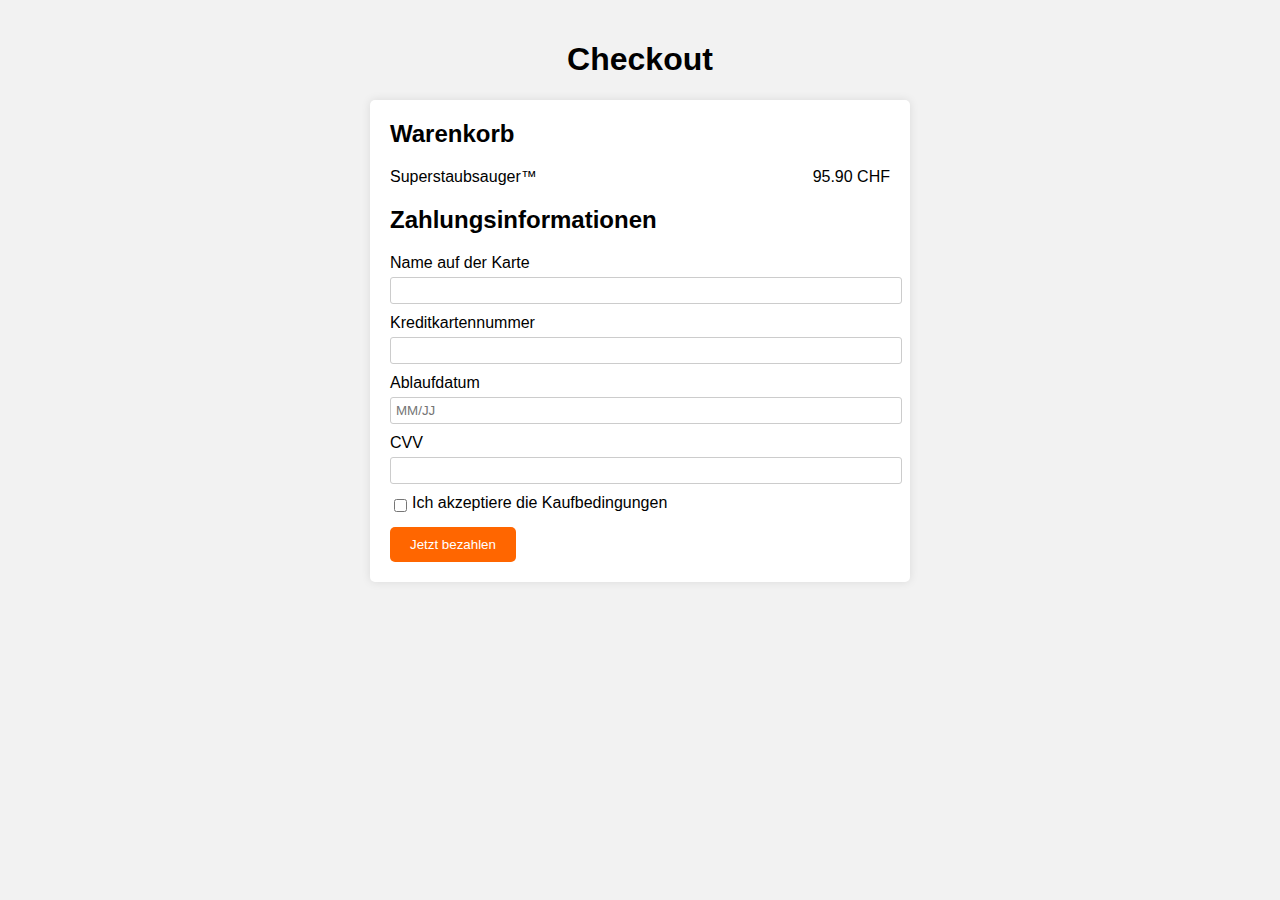
==== webseite/checkout.html @ b3aaa096 "Existing Project push" ====
<!DOCTYPE html>
<html>
  <head>
    <title>Checkout - Superstaubsauger™</title>
    <link rel="stylesheet" href="style_checkout.css">
  </head>
  <body>
    <h1>Checkout</h1>
    <div class="cart">
      <h2>Warenkorb</h2>
      <div class="cart-item">
        <span>Superstaubsauger™</span>
        <span>95.90 CHF</span>
      </div>
      <form id="payment-form" onsubmit="return validateForm()">
        <div class="payment">
          <h2>Zahlungsinformationen</h2>
          <label for="name">Name auf der Karte</label>
          <input type="text" id="name" name="name" required>
          <label for="card-number">Kreditkartennummer</label>
          <input type="text" id="card-number" name="card-number" required>
          <label for="expiry">Ablaufdatum</label>
          <input type="text" id="expiry" name="expiry" placeholder="MM/JJ" required>
          <label for="cvv">CVV</label>
          <input type="text" id="cvv" name="cvv" required>
          <div class="terms">
            <input type="checkbox" id="terms" name="terms" required>
            <label for="terms">Ich akzeptiere die Kaufbedingungen</label>
          </div>
          <button type="submit">Jetzt bezahlen</button>
        </div>
      </form>
    </div>
    <script src="validation.js"></script>
  </body>
</html>
---- webseite/style_checkout.css ----
body {
    font-family: Arial, sans-serif;
    background-color: #f2f2f2;
    margin: 0;
    padding: 20px;
  }
  
  h1 {
    text-align: center;
  }
  
  .cart {
    background-color: #fff;
    padding: 20px;
    border-radius: 5px;
    box-shadow: 0 0 10px rgba(0, 0, 0, 0.1);
    max-width: 500px;
    margin: 0 auto;
  }
  
  .cart h2 {
    margin-top: 0;
  }
  
  .cart-item {
    display: flex;
    justify-content: space-between;
    align-items: center;
    margin-bottom: 10px;
  }
  
  .payment {
    margin-top: 20px;
  }
  
  .payment label {
    display: block;
    margin-bottom: 5px;
  }
  
  .payment input[type="text"] {
    width: 100%;
    padding: 5px;
    margin-bottom: 10px;
    border-radius: 3px;
    border: 1px solid #ccc;
  }
  
  .terms {
    display: flex;
    align-items: center;
    margin-bottom: 10px;
  }
  
  .terms input[type="checkbox"] {
    margin-right: 5px;
  }
  
  .payment button {
    background-color: #ff6600;
    color: white;
    padding: 10px 20px;
    border: none;
    border-radius: 5px;
    cursor: pointer;
  }
  
  .payment button:hover {
    background-color: #ad4500c6;
  }
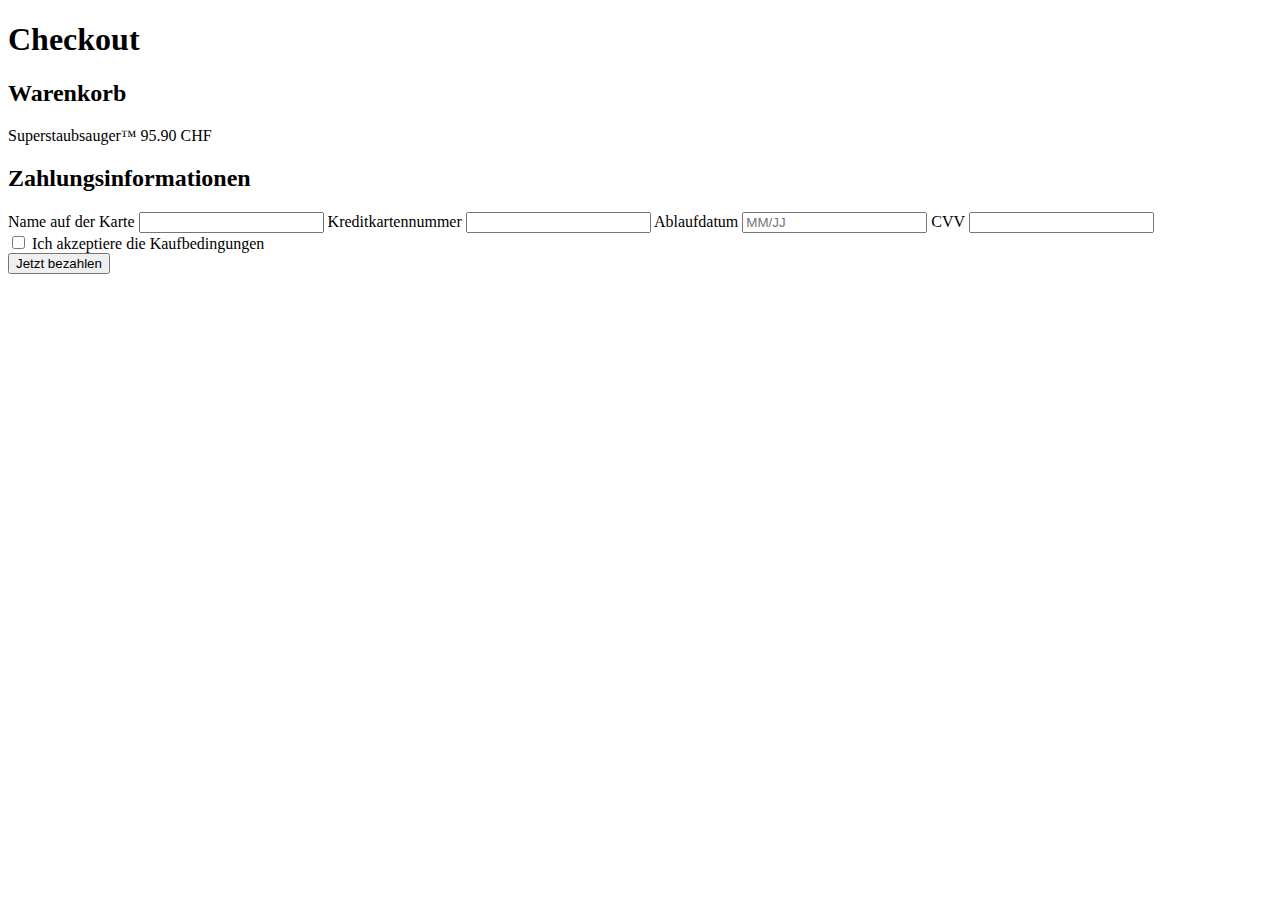
==== commit fa0de52e: "Kontakt Formular und Über uns optimiert." ====
--- a/webseite/checkout.html
+++ b/webseite/checkout.html
@@ -2,7 +2,7 @@
 <html>
   <head>
     <title>Checkout - Superstaubsauger™</title>
-    <link rel="stylesheet" href="style_checkout.css">
+    <link rel="stylesheet" href="/css/style_checkout.css">
   </head>
   <body>
     <h1>Checkout</h1>
@@ -31,6 +31,6 @@
         </div>
       </form>
     </div>
-    <script src="validation.js"></script>
+    <script src="/js/validation.js"></script>
   </body>
 </html>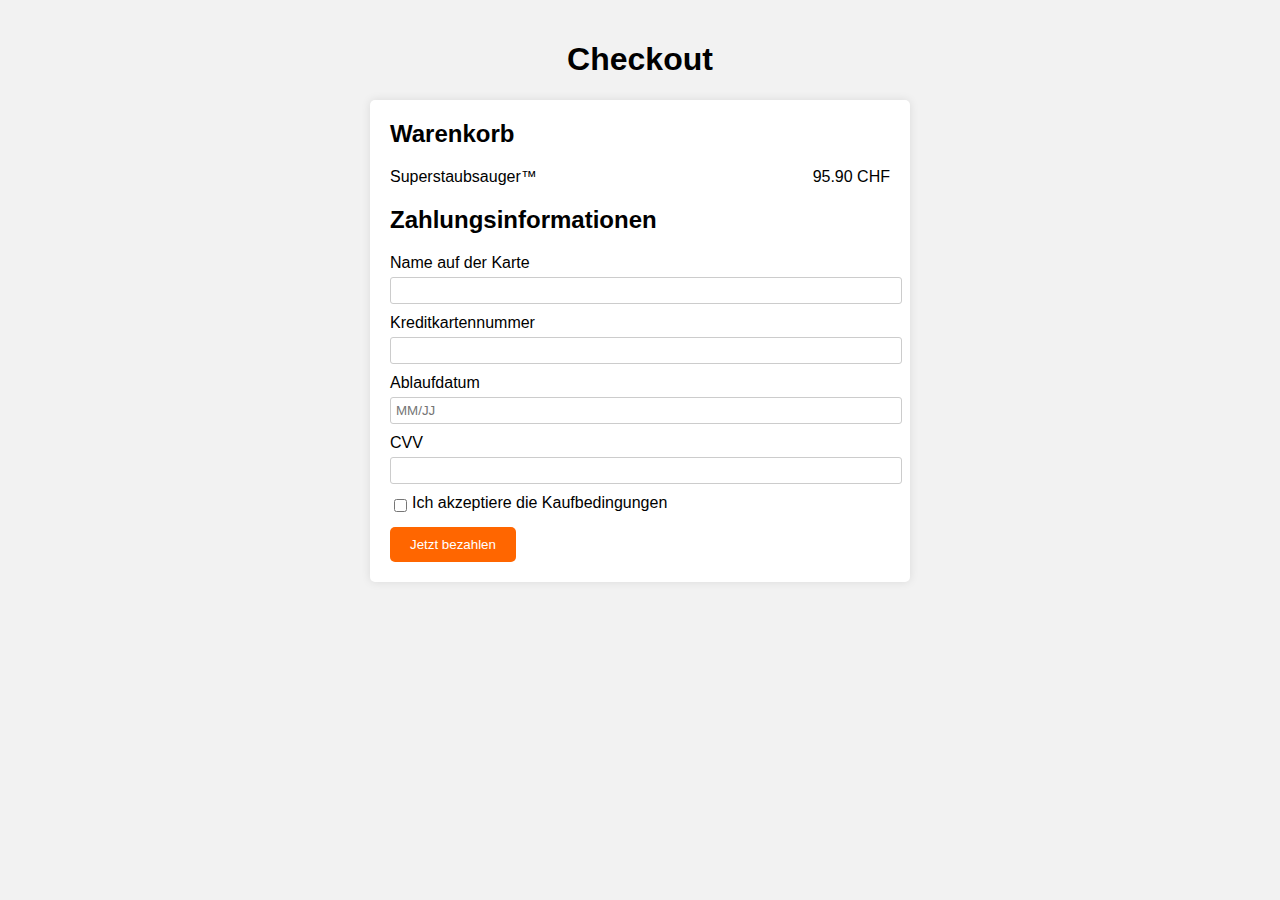
==== commit c2abab2b: ""/" href fix" ====
--- a/webseite/checkout.html
+++ b/webseite/checkout.html
@@ -2,7 +2,7 @@
 <html>
   <head>
     <title>Checkout - Superstaubsauger™</title>
-    <link rel="stylesheet" href="/css/style_checkout.css">
+    <link rel="stylesheet" href="css/style_checkout.css">
   </head>
   <body>
     <h1>Checkout</h1>
@@ -31,6 +31,6 @@
         </div>
       </form>
     </div>
-    <script src="/js/validation.js"></script>
+    <script src="js/validation.js"></script>
   </body>
 </html>--- a/webseite/css/style_checkout.css
+++ b/webseite/css/style_checkout.css
@@ -0,0 +1,70 @@
+body {
+    font-family: Arial, sans-serif;
+    background-color: #f2f2f2;
+    margin: 0;
+    padding: 20px;
+  }
+  
+  h1 {
+    text-align: center;
+  }
+  
+  .cart {
+    background-color: #fff;
+    padding: 20px;
+    border-radius: 5px;
+    box-shadow: 0 0 10px rgba(0, 0, 0, 0.1);
+    max-width: 500px;
+    margin: 0 auto;
+  }
+  
+  .cart h2 {
+    margin-top: 0;
+  }
+  
+  .cart-item {
+    display: flex;
+    justify-content: space-between;
+    align-items: center;
+    margin-bottom: 10px;
+  }
+  
+  .payment {
+    margin-top: 20px;
+  }
+  
+  .payment label {
+    display: block;
+    margin-bottom: 5px;
+  }
+  
+  .payment input[type="text"] {
+    width: 100%;
+    padding: 5px;
+    margin-bottom: 10px;
+    border-radius: 3px;
+    border: 1px solid #ccc;
+  }
+  
+  .terms {
+    display: flex;
+    align-items: center;
+    margin-bottom: 10px;
+  }
+  
+  .terms input[type="checkbox"] {
+    margin-right: 5px;
+  }
+  
+  .payment button {
+    background-color: #ff6600;
+    color: white;
+    padding: 10px 20px;
+    border: none;
+    border-radius: 5px;
+    cursor: pointer;
+  }
+  
+  .payment button:hover {
+    background-color: #ad4500c6;
+  }